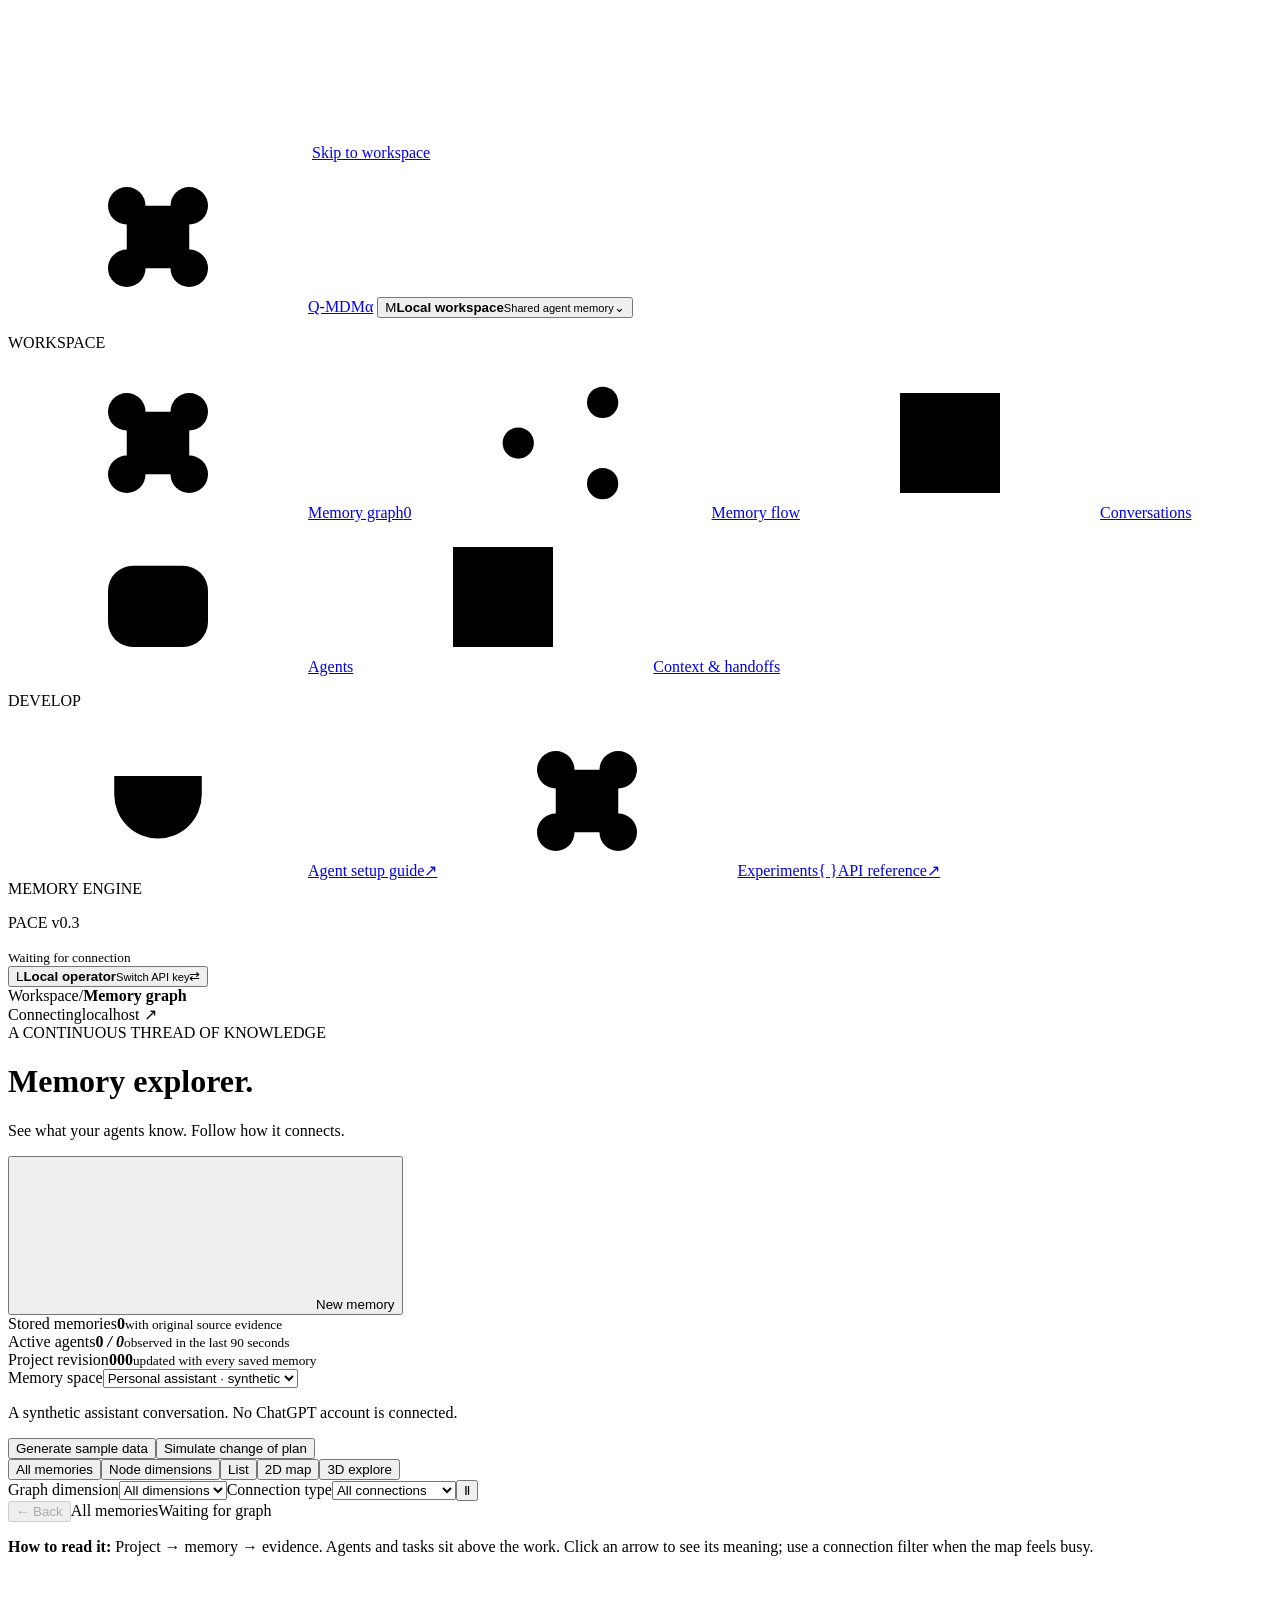
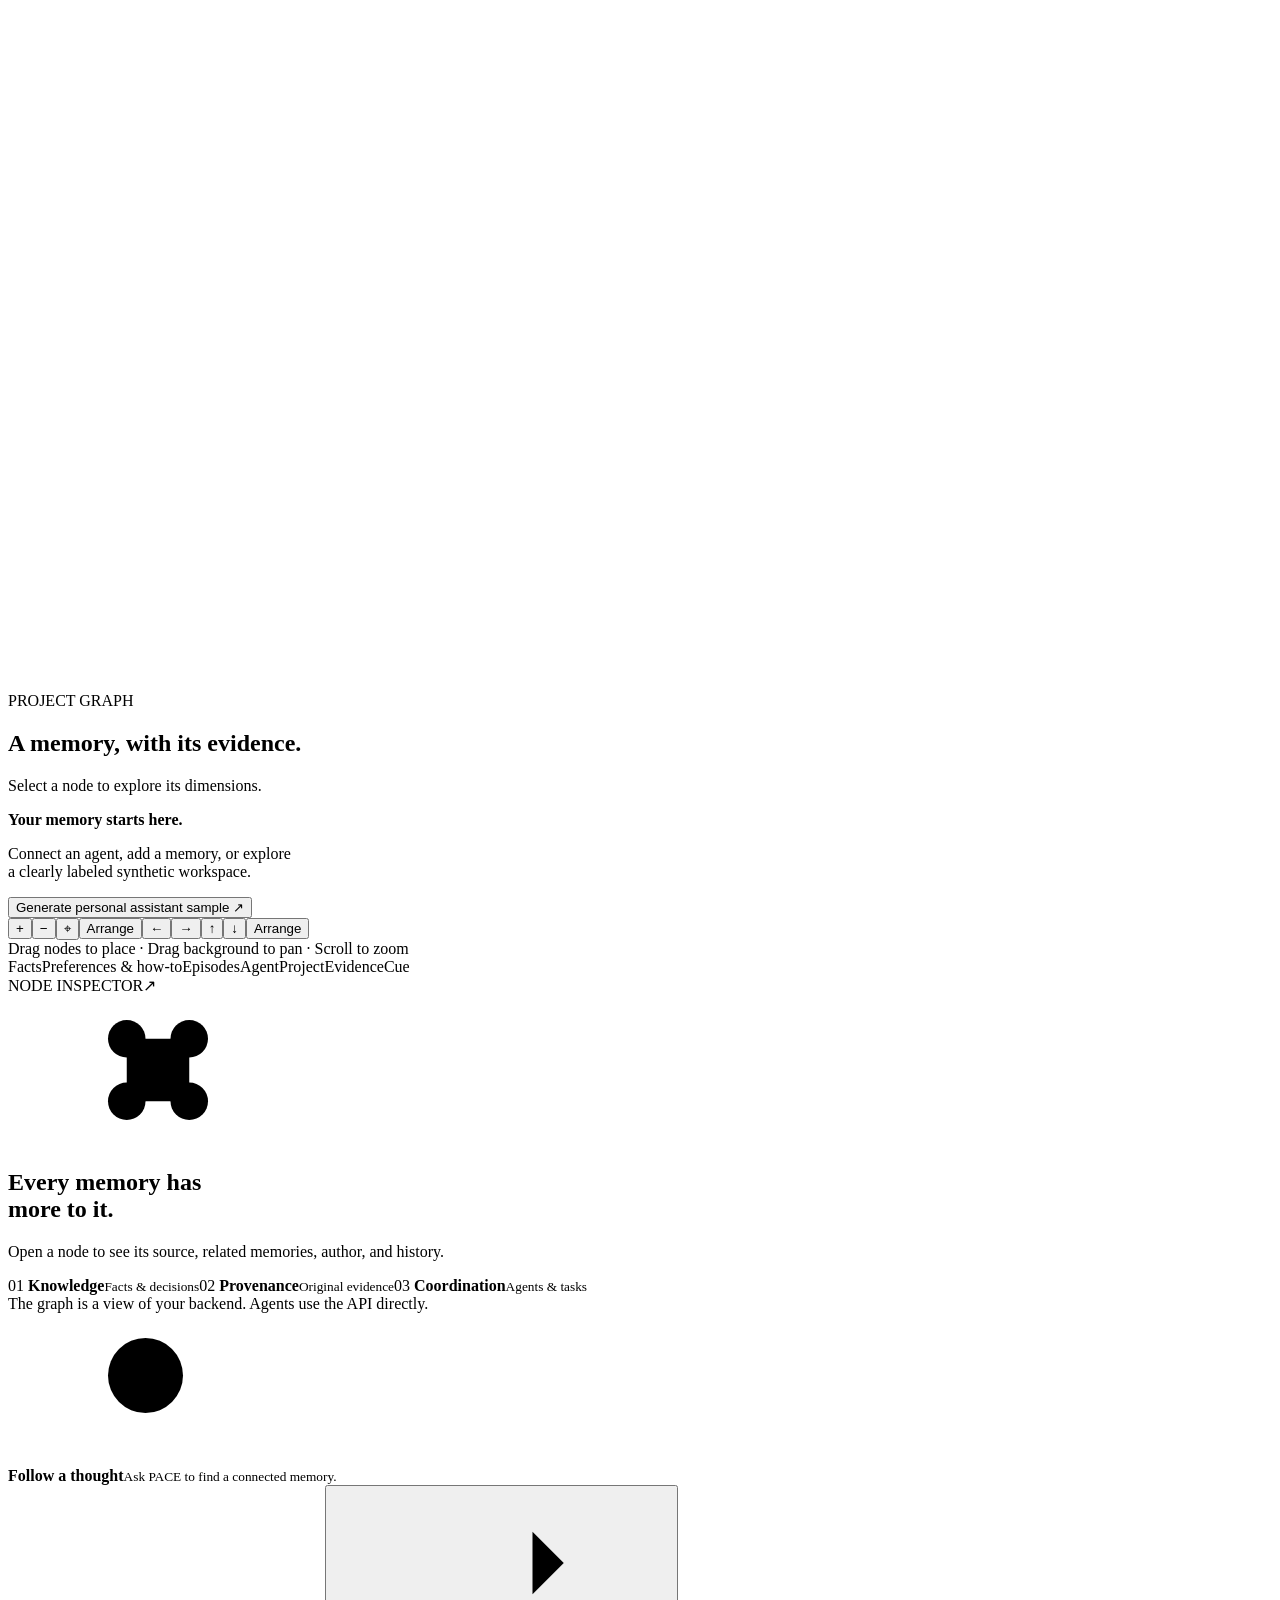
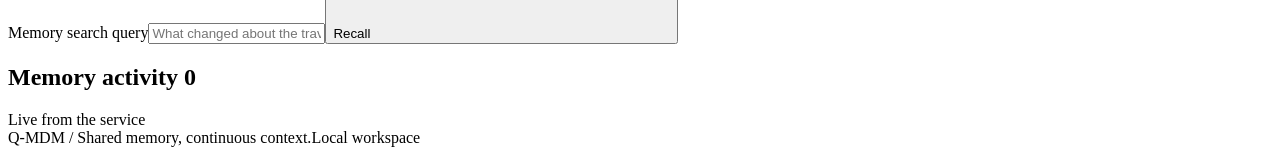
==== mnemograph/web/index.html @ 9321e3cf "Build Q-MDM agent memory with interactive graph and connection guide" ====
<!doctype html>
<html lang="en">
<head>
  <meta charset="utf-8"><meta name="viewport" content="width=device-width,initial-scale=1">
  <title>Q-MDM · Agent memory workspace</title>
  <meta name="description" content="Explore shared agent memory, source evidence, connections, and progressive context retrieval.">
  <link rel="icon" href="/icon.svg" type="image/svg+xml"><link rel="stylesheet" href="/style.css">
  <script src="/graph-engine.js" defer></script><script src="/app.js" defer></script>
</head>
<body>
<svg class="sprite" aria-hidden="true"><defs>
  <symbol id="i-graph" viewBox="0 0 24 24"><path d="m7 7 10 10M7 17 17 7M7 7h10v10H7z"/><circle cx="7" cy="7" r="3"/><circle cx="17" cy="7" r="3"/><circle cx="7" cy="17" r="3"/><circle cx="17" cy="17" r="3"/></symbol>
  <symbol id="i-agents" viewBox="0 0 24 24"><rect x="4" y="7" width="16" height="13" rx="4"/><path d="M12 3v4M8 12h1m6 0h1m-7 4h6M1 12h3m16 0h3"/></symbol>
  <symbol id="i-context" viewBox="0 0 24 24"><path d="M4 4h16v16H4zM8 9h8m-8 4h5m-5 4h8"/></symbol>
  <symbol id="i-plug" viewBox="0 0 24 24"><path d="M8 3v5m8-5v5M5 8h14v3a7 7 0 0 1-14 0zm7 10v4"/></symbol>
  <symbol id="i-search" viewBox="0 0 24 24"><circle cx="10" cy="10" r="6"/><path d="m15 15 5 5"/></symbol>
  <symbol id="i-arrow" viewBox="0 0 24 24"><path d="M5 12h14m-5-5 5 5-5 5"/></symbol>
  <symbol id="i-plus" viewBox="0 0 24 24"><path d="M12 5v14M5 12h14"/></symbol>
  <symbol id="i-flow" viewBox="0 0 24 24"><circle cx="5" cy="12" r="2.5"/><circle cx="18.5" cy="5.5" r="2.5"/><circle cx="18.5" cy="18.5" r="2.5"/><path d="m7.4 11 8.6-4.4M7.4 13l8.6 4.4"/></symbol>
</defs></svg>
<a class="skip" href="#main">Skip to workspace</a>
<aside class="sidebar">
  <a class="brand" href="#graph"><span class="brand-mark"><svg><use href="#i-graph"/></svg></span>Q-MDM<span class="beta">α</span></a>
  <button class="workspace" id="workspace-button"><span class="workspace-icon">M</span><span><b id="workspace-name">Local workspace</b><small>Shared agent memory</small></span><span class="chevron">⌄</span></button>
  <p class="nav-label">WORKSPACE</p>
  <nav aria-label="Workspace"><a href="#graph" data-page="graph" class="active"><svg><use href="#i-graph"/></svg>Memory graph<span class="nav-count" id="nav-count">0</span></a><a href="#flow" data-page="flow"><svg><use href="#i-flow"/></svg>Memory flow</a><a href="#conversation" data-page="conversation"><svg><use href="#i-context"/></svg>Conversations</a><a href="#agents" data-page="agents"><svg><use href="#i-agents"/></svg>Agents</a><a href="#context" data-page="context"><svg><use href="#i-context"/></svg>Context & handoffs</a></nav>
  <p class="nav-label">DEVELOP</p><nav aria-label="Developer"><a href="#integrations" data-page="integrations"><svg><use href="#i-plug"/></svg>Agent setup guide<span>↗</span></a><a href="#experiments" data-page="experiments"><svg><use href="#i-graph"/></svg>Experiments</a><a href="/api/docs" target="_blank" rel="noreferrer"><span class="code-icon">{ }</span>API reference<span>↗</span></a></nav>
  <div class="sidebar-bottom"><div class="engine-card"><span class="tiny-label">MEMORY ENGINE</span><p><i class="status-dot"></i>PACE <span>v0.3</span></p><small id="store-label">Waiting for connection</small></div><button id="signout" class="profile"><span class="avatar">L</span><span><b id="actor-label">Local operator</b><small>Switch API key</small></span><span>⇄</span></button></div>
</aside>
<main id="main">
  <header class="topbar"><span><span class="muted">Workspace</span><span class="slash">/</span><b id="breadcrumb">Memory graph</b></span><div class="topbar-right"><span class="pill" id="connection-status"><i class="status-dot"></i>Connecting</span><span class="local-label">localhost <span>↗</span></span></div></header>
  <div class="content">
    <div class="page-heading"><div><div class="eyebrow">A CONTINUOUS THREAD OF KNOWLEDGE</div><h1 id="page-title">Memory explorer<span>.</span></h1><p id="page-subtitle">See what your agents know. Follow how it connects.</p></div><button class="primary" id="add-memory"><svg><use href="#i-plus"/></svg>New memory</button></div>
    <div id="global-error" class="error-banner" role="alert" hidden></div>
    <div class="stats"><div><span>Stored memories</span><strong id="memory-count">0</strong><small>with original source evidence</small></div><div><span>Active agents</span><strong id="agent-count">0 <em>/ 0</em></strong><small>observed in the last 90 seconds</small></div><div><span>Project revision</span><strong id="revision-count">000</strong><small id="strategy-label">updated with every saved memory</small></div></div>
    <div class="dataset-toolbar panel"><div><label for="dataset">Memory space</label><select id="dataset"><option value="personal-assistant">Personal assistant · synthetic</option><option value="camera-lab">Camera lab · synthetic</option><option value="team-planning">Team planning · synthetic</option><option value="">All accessible memories</option></select></div><p id="dataset-note">A synthetic assistant conversation. No ChatGPT account is connected.</p><div class="dataset-actions"><button class="secondary" id="generate-data">Generate sample data</button><button class="secondary" id="evolve-data">Simulate change of plan</button></div></div>
    <section id="page-graph" class="page">
      <div class="graph-layout"><div class="graph-panel panel"><div class="panel-toolbar"><div class="view-tabs"><button class="selected" id="all-view">All memories</button><button id="focus-view">Node dimensions</button><button id="list-view" aria-pressed="false">List</button><button id="space-2d" class="selected" aria-pressed="true" title="Read the graph on a flat map">2D map</button><button id="space-3d" aria-pressed="false" title="Orbit the same graph in depth">3D explore</button></div><div class="graph-options"><label class="sr-only" for="facet">Graph dimension</label><select id="facet"><option value="all">All dimensions</option><option value="semantic">Semantic</option><option value="temporal">Temporal</option><option value="provenance">Provenance</option><option value="collaboration">Collaboration</option></select><label class="sr-only" for="relation-filter">Connection type</label><select id="relation-filter" title="Filter visible connection types"><option value="all">All connections</option><option value="evidence">Evidence paths</option><option value="context">Memory context</option><option value="ownership">Agents &amp; tasks</option><option value="history">History &amp; change</option><option value="conflict">Conflicts</option></select><button class="icon-button" id="pause" aria-label="Pause graph animation" title="Pause graph animation">Ⅱ</button></div></div>
        <div class="graph-breadcrumb"><button id="graph-back" class="text-button" disabled>← Back</button><span id="graph-path">All memories</span><span id="graph-change" role="status">Waiting for graph</span></div><p class="graph-instructions" id="graph-instructions"><b>How to read it:</b> Project → memory → evidence. Agents and tasks sit above the work. Click an arrow to see its meaning; use a connection filter when the map feels busy.</p><div id="relation-detail" class="relation-detail" hidden aria-live="polite"></div><div class="graph-canvas" id="graph-canvas"><svg id="graph" role="group" aria-label="Interactive memory graph. Tab to a node and press Enter to inspect it." viewBox="0 0 1200 680"><defs><marker id="edge-arrow" viewBox="0 0 10 10" refX="9" refY="5" markerWidth="7" markerHeight="7" orient="auto-start-reverse"><path d="M0,0 L10,5 L0,10 Z" fill="#82958e"/></marker></defs><g id="graph-camera"><g id="graph-edges"></g><g id="graph-nodes"></g></g></svg><div class="graph-caption"><span class="graph-live"><i class="status-dot"></i>PROJECT GRAPH</span><h2 id="graph-heading">A memory, with its evidence.</h2><p id="graph-caption-text">Select a node to explore its dimensions.</p></div><div id="empty-graph" class="empty-graph"><b>Your memory starts here.</b><p>Connect an agent, add a memory, or explore<br>a clearly labeled synthetic workspace.</p><button class="secondary" id="seed-demo">Generate personal assistant sample <span>↗</span></button></div><div id="graph-list" class="graph-list" hidden></div><div class="graph-controls"><button id="zoom-in" aria-label="Zoom in">+</button><button id="zoom-out" aria-label="Zoom out">−</button><button id="reset-graph" aria-label="Reset graph view">⌖</button><button id="arrange-graph" class="arrange-button" aria-label="Restore automatic graph arrangement">Arrange</button><button id="pan-left" aria-label="Pan left">←</button><button id="pan-right" aria-label="Pan right">→</button><button id="pan-up" aria-label="Pan up">↑</button><button id="pan-down" aria-label="Pan down">↓</button><span id="space-controls" hidden><label>Orbit<input id="orbit" type="range" min="-180" max="180" value="0" aria-label="Orbit 3D graph"></label><label>Tilt<input id="tilt" type="range" min="-65" max="65" value="-16" aria-label="Tilt 3D graph"></label></span><button id="arrange-graph" class="arrange-button">Arrange</button></div><div class="graph-footnote">Drag nodes to place · Drag background to pan · Scroll to zoom</div></div>
        <div class="legend"><span class="legend-group" title="decision · fact · resource · hypothesis · insight"><span class="cluster"><i class="dot decision"></i><i class="dot fact"></i><i class="dot resource"></i><i class="dot hypothesis"></i><i class="dot insight"></i></span>Facts</span><span class="legend-group" title="core · procedure"><span class="cluster"><i class="dot core"></i><i class="dot procedure"></i></span>Preferences &amp; how-to</span><span class="legend-group" title="episode"><span class="cluster"><i class="dot episode"></i></span>Episodes</span><span><i class="dot agent"></i>Agent</span><span><i class="dot project"></i>Project</span><span><i class="dot source"></i>Evidence</span><span><i class="dot cue"></i>Cue</span></div>
      </div><aside class="inspector panel" aria-label="Memory inspector"><div class="inspector-header"><span class="tiny-label">NODE INSPECTOR</span><span>↗</span></div><div id="inspector-content"><div class="inspector-orb"><svg><use href="#i-graph"/></svg></div><h2>Every memory has<br>more to it.</h2><p>Open a node to see its source, related memories, author, and history.</p><div class="dimension-preview"><span>01 <b>Knowledge</b><small>Facts & decisions</small></span><span>02 <b>Provenance</b><small>Original evidence</small></span><span>03 <b>Coordination</b><small>Agents & tasks</small></span></div><div class="quiet-note">The graph is a view of your backend. Agents use the API directly.</div></div></aside></div>
      <div class="recall-bar panel"><div class="recall-heading"><span class="mini-icon"><svg><use href="#i-search"/></svg></span><div><b>Follow a thought</b><small>Ask PACE to find a connected memory.</small></div></div><form id="recall-form"><label for="recall-query" class="sr-only">Memory search query</label><input id="recall-query" required maxlength="2000" placeholder="What changed about the travel plan?"><button class="primary" type="submit">Recall<svg><use href="#i-arrow"/></svg></button></form></div><div id="recall-result" class="recall-results" aria-live="polite" hidden></div>
      <div class="activity-heading"><h2>Memory activity <span id="event-count">0</span></h2><span><i class="status-dot"></i>Live from the service</span></div><div id="activity" class="panel activity"></div>
    </section>
    <section id="page-flow" class="page" hidden><div class="section-intro"><h2>From one message to an agent's context.</h2><p>A real walkthrough of this workspace: how a message becomes a stored memory, and how an agent gets it back. Everything on this page is read live from the service.</p><p class="quiet-note">This page replays stored records and runs one real recall call. Retention explanations are retrospective rules, not a live extraction model.</p></div><div class="panel flow-controls"><button class="primary" id="flow-play" aria-pressed="false">▶ Play</button><button class="secondary" id="flow-step">Step →</button><button class="secondary" id="flow-restart">Restart</button><ol class="flow-rail" id="flow-rail"><li data-stage="1"><b>1</b>Message arrives<span class="flow-side write">WRITE</span></li><li data-stage="2"><b>2</b>Retention explained<span class="flow-side write">WRITE</span></li><li data-stage="3"><b>3</b>Memory stored<span class="flow-side write">WRITE</span></li><li data-stage="4"><b>4</b>Agent recalls<span class="flow-side read">READ</span></li><li data-stage="5"><b>5</b>Context delivered<span class="flow-side read">READ</span></li></ol><p class="sr-only" id="flow-live" aria-live="polite"></p></div><div class="panel flow-panel" id="flow-stages"></div></section>
    <section id="page-conversation" class="page" hidden><div class="section-intro"><h2>The conversation behind the memory</h2><p>Exact recorded messages, their time and platform, and the memories they support. Synthetic examples are marked on every message.</p><p class="quiet-note" id="retention-note" hidden>All messages remain stored. These notes explain existing message-to-memory links using fixed rules; they did not decide which writes to retain.</p></div><div class="conversation-layout"><div id="messages-list"></div><aside class="panel information"><h2>From message to memory</h2><p>A message is source evidence. A memory is a versioned interpretation of it. Click a linked memory to inspect both.</p><a class="secondary button-link" href="#integrations">Connect your agent →</a><h3>Recent changes</h3><div id="timeline-changes"></div></aside></div></section>
    <section id="page-experiments" class="page" hidden><div class="section-intro"><h2>Local retrieval results</h2><p>This page keeps the memory engine honest: saved local measurements on synthetic cases, not made-up numbers. You do not need this page to use Q-MDM.</p></div><button class="secondary" id="refresh-experiments">Refresh saved results</button><details class="experiments-advanced"><summary>Advanced: method-by-method comparison</summary><div id="experiments-result" aria-live="polite"></div></details></section>
    <section id="page-agents" class="page" hidden><div class="section-intro"><h2>One memory layer. Every kind of agent.</h2><p>Below: agents this workspace has heard from, with their last heartbeat. A configured agent shows up as soon as it contacts the service.</p></div><div class="agents-actions"><a class="primary button-link" href="#integrations">Set up a connection →</a></div><div id="agents-list" class="agents-grid"></div><div class="panel information"><h2>Give an agent a memory tool</h2><p>CLI agents use the MCP bridge. Custom agents and local LLMs call REST or the Python client. No model provider is required by the memory service.</p><a class="secondary button-link" href="#integrations">View connection guides <span>↗</span></a></div></section>
    <section id="page-context" class="page" hidden><div class="context-layout"><div><div class="section-intro"><h2>From a question to its evidence</h2><p>Actual recall calls, selected handles, traversal paths, and the context sent back to an agent.</p></div><div id="traces-list"></div></div><aside><div class="panel handoff-form"><h2>Pass the thread</h2><p>Hand off a task with shared memory references.</p><form id="handoff-form"><label>Task title<input name="title" required maxlength="180" placeholder="Implement the capture flow"></label><label>Receiving agent<select name="target_agent" id="handoff-agent"></select></label><label>Context<textarea name="context" required maxlength="4000" rows="3" placeholder="What should the next agent continue?"></textarea></label><label>Memory IDs<small>Optional, comma separated</small><input name="memory_ids" placeholder="m-… , m-…"></label><button class="primary" type="submit">Create handoff <svg><use href="#i-arrow"/></svg></button><p class="form-message" role="status"></p></form></div><h2 class="small-heading">Project handoffs</h2><div id="tasks-list"></div></aside></div></section>
    <section id="page-integrations" class="page" hidden><div class="section-intro"><h2>Give your agent a shared memory.</h2><p>Choose your platform, test the connection, then add memory tools to the agent. The service saves evidence and versions independently of the model.</p></div><div class="integration-flow panel"><span>YOUR AGENT<small>Codex · Claude Code · Local LLM</small></span><b>→</b><span>MCP / REST<small>Scoped API credential</small></span><b>→</b><span>MNEMOGRAPH<small>Memory · PACE · Coordination</small></span><b>→</b><span>STORAGE<small>Versioned project knowledge</small></span></div><div class="panel setup-wizard"><h2 class="setup-title">Connect your agent to this memory service</h2><p class="setup-intro">This browser is the dashboard. Your agent runs separately and calls the same local memory service. Follow the steps below; no model-provider key is needed by the memory service.</p><ol class="setup-steps"><li class="setup-step" id="setup-step-1"><span class="step-num">01</span><div class="step-body"><b>Pick your agent</b><div class="setup-choice"><button class="secondary" data-setup="codex">Codex</button><button class="secondary" data-setup="claude">Claude Code</button><button class="secondary" data-setup="chatgpt">ChatGPT API</button><button class="secondary" data-setup="python">Local &amp; custom</button><button class="secondary" data-setup="rest">REST</button></div></div></li><li class="setup-step" id="setup-step-2"><span class="step-num">02</span><div class="step-body"><b>Prepare an agent identity and test access</b><label for="setup-agent">Agent identity</label><select id="setup-agent" aria-label="Agent identity"></select><p class="step-note">Every agent gets its own workspace key. Run this PowerShell block in the terminal you will use to launch the agent. It loads the selected identity locally and tests the API; it does not start a model.</p><pre><code id="setup-shell"></code></pre><button class="secondary" id="copy-shell" type="button">Copy terminal steps</button></div></li><li class="setup-step" id="setup-step-3"><span class="step-num">03</span><div class="step-body"><b>Add the configuration below, then start your agent</b><p class="step-note" id="setup-host-instruction">Use the configuration for the platform you selected. Ask the agent to call memory_connect and memory_state. This page checks for its matching heartbeat.</p><p class="setup-status" id="setup-status">Waiting for an agent connection. The dashboard heartbeat does not count.</p></div></li></ol></div><div class="integration-layout"><div class="panel code-panel"><div class="code-tabs" role="tablist" aria-label="Integration platform"><button role="tab" data-integration="chatgpt" aria-selected="false">ChatGPT</button><button role="tab" data-integration="codex" aria-selected="true" class="selected">Codex</button><button role="tab" data-integration="claude" aria-selected="false">Claude Code</button><button role="tab" data-integration="python" aria-selected="false">Custom / local LLM</button><button role="tab" data-integration="rest" aria-selected="false">REST</button></div><div class="code-content"><p id="integration-instruction"></p><pre><code id="integration-code"></code></pre><button class="secondary" id="copy-config">Copy example</button><p class="quiet-note">Use a separate scoped key for each agent. Keys live in .local/keys.json. These templates do not change your host configuration. REST is an HTTP API; the MCP bridge uses stdio. This service does not expose HTTP MCP.</p></div></div><div class="panel information"><span class="tiny-label">AGENT LIFECYCLE</span><ol class="lifecycle"><li><b>Connect & load state</b><span>Report platform, task, and heartbeat.</span></li><li><b>Recall small</b><span>Search for handles within a context budget.</span></li><li><b>Expand when needed</b><span>Read the source before making a claim.</span></li><li><b>Remember & hand off</b><span>Save evidence. Use versions for updates.</span></li></ol><p class="quiet-note">Tool access does not automatically capture conversations or force the model to use memory. Add the lifecycle policy to your agent instructions.</p></div></div></section>
    <footer><span>Q-MDM <span class="muted">/</span> Shared memory, continuous context.</span><span id="footer-storage">Local workspace</span></footer>
  </div>
</main>
<dialog id="login-dialog"><form id="login-form"><div class="dialog-brand"><span class="brand-mark"><svg><use href="#i-graph"/></svg></span>Q-MDM</div><h2>Open your memory workspace.</h2><p>Q-MDM runs on this computer; this page is its dashboard. Paste a key to come in — the key decides which workspace you can read and write.</p><label for="api-key">Workspace key</label><input id="api-key" type="password" required autocomplete="off" placeholder="Paste your workspace key"><p class="key-help">Where do I find it? Keys are created beside the server you started — usually <code>.local/keys.json</code>. Use the operator key for this dashboard; every agent gets its own key.</p><p id="login-error" class="form-message" role="alert"></p><button class="primary" type="submit">Open workspace <svg><use href="#i-arrow"/></svg></button><small>Your key stays in this tab's session storage.</small></form></dialog>
<dialog id="memory-dialog"><form id="memory-form"><div class="dialog-heading"><h2 id="memory-form-title">Create a memory</h2><button type="button" class="icon-button" id="close-memory" aria-label="Close memory form">×</button></div><p>Save an outcome with enough evidence for another agent to trust and inspect it.</p><label>Title<input name="title" required maxlength="180" placeholder="What should another agent remember?"></label><div class="form-columns"><label>Memory type<select name="kind"><optgroup label="Facts"><option value="fact">Fact</option><option value="decision">Decision</option><option value="resource">Resource</option></optgroup><optgroup label="Preferences &amp; how-to"><option value="core">Core</option><option value="procedure">Procedure</option></optgroup><optgroup label="Episodes"><option value="episode">Episode</option></optgroup><optgroup label="Advanced"><option value="hypothesis">Hypothesis</option><option value="insight">Insight</option></optgroup></select></label><label>Status<select name="status"><option value="asserted">Asserted</option><option value="accepted">Accepted by agent</option><option value="disputed">Disputed</option><option value="superseded">Superseded</option><option value="archived">Archived</option><option value="rejected">Rejected</option></select></label></div><label>Memory<textarea name="content" required rows="3" maxlength="20000"></textarea></label><label>Cues<small>Comma separated topics for associative recall</small><input name="cues" placeholder="architecture, deployment"></label><label>Typed links<small>One per line: SUPPORTS memory-id. Also SUPERSEDES, CONTRADICTS, REFINES, DUPLICATES, DERIVED_FROM.</small><textarea name="typed_links" rows="2" placeholder="SUPPORTS m-example"></textarea></label><label>Dataset<input name="dataset" required pattern="[a-z0-9][a-z0-9-]{0,63}" value="workspace"></label><label>Source title<input name="source_title" required maxlength="200"></label><label>Original evidence<textarea name="source_text" required rows="3" maxlength="20000"></textarea></label><p class="form-message" role="alert"></p><button class="primary" type="submit">Save memory <svg><use href="#i-arrow"/></svg></button></form></dialog>
<div id="toast" role="status" hidden></div>
</body>
</html>
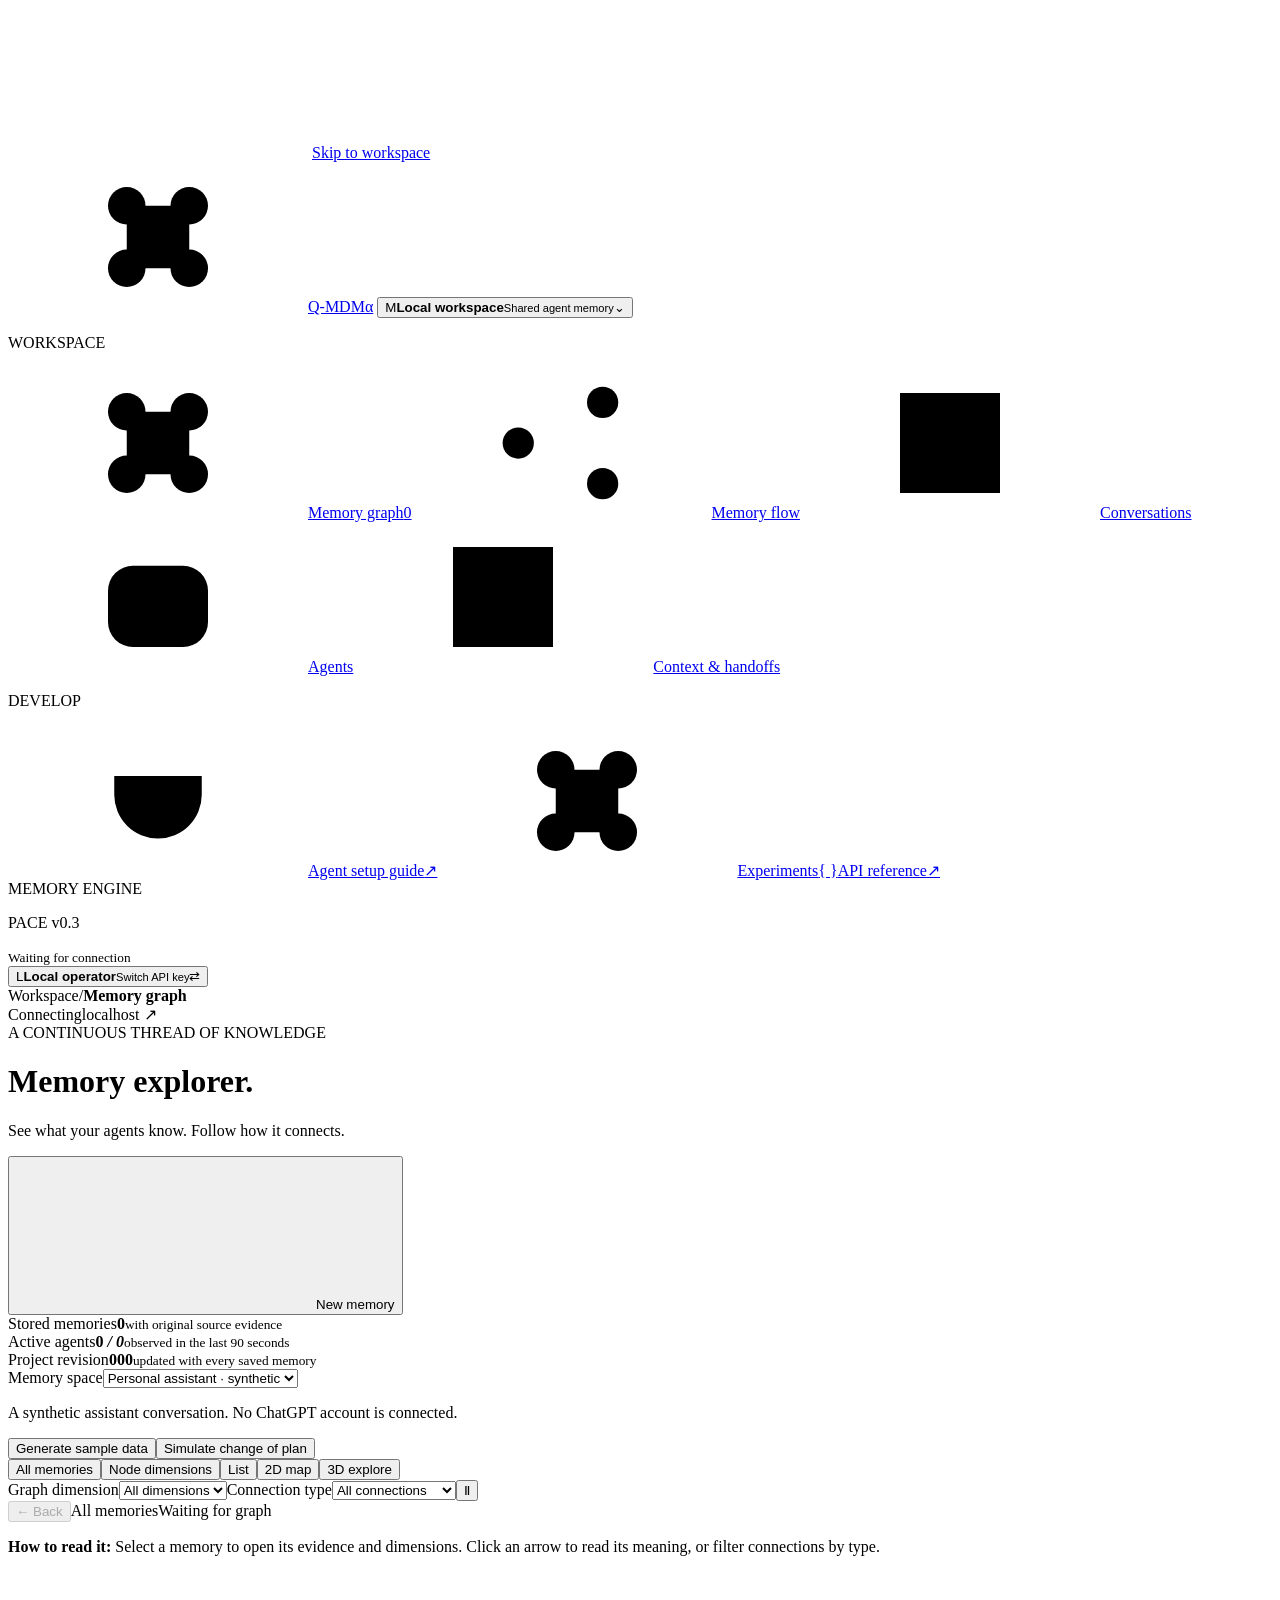
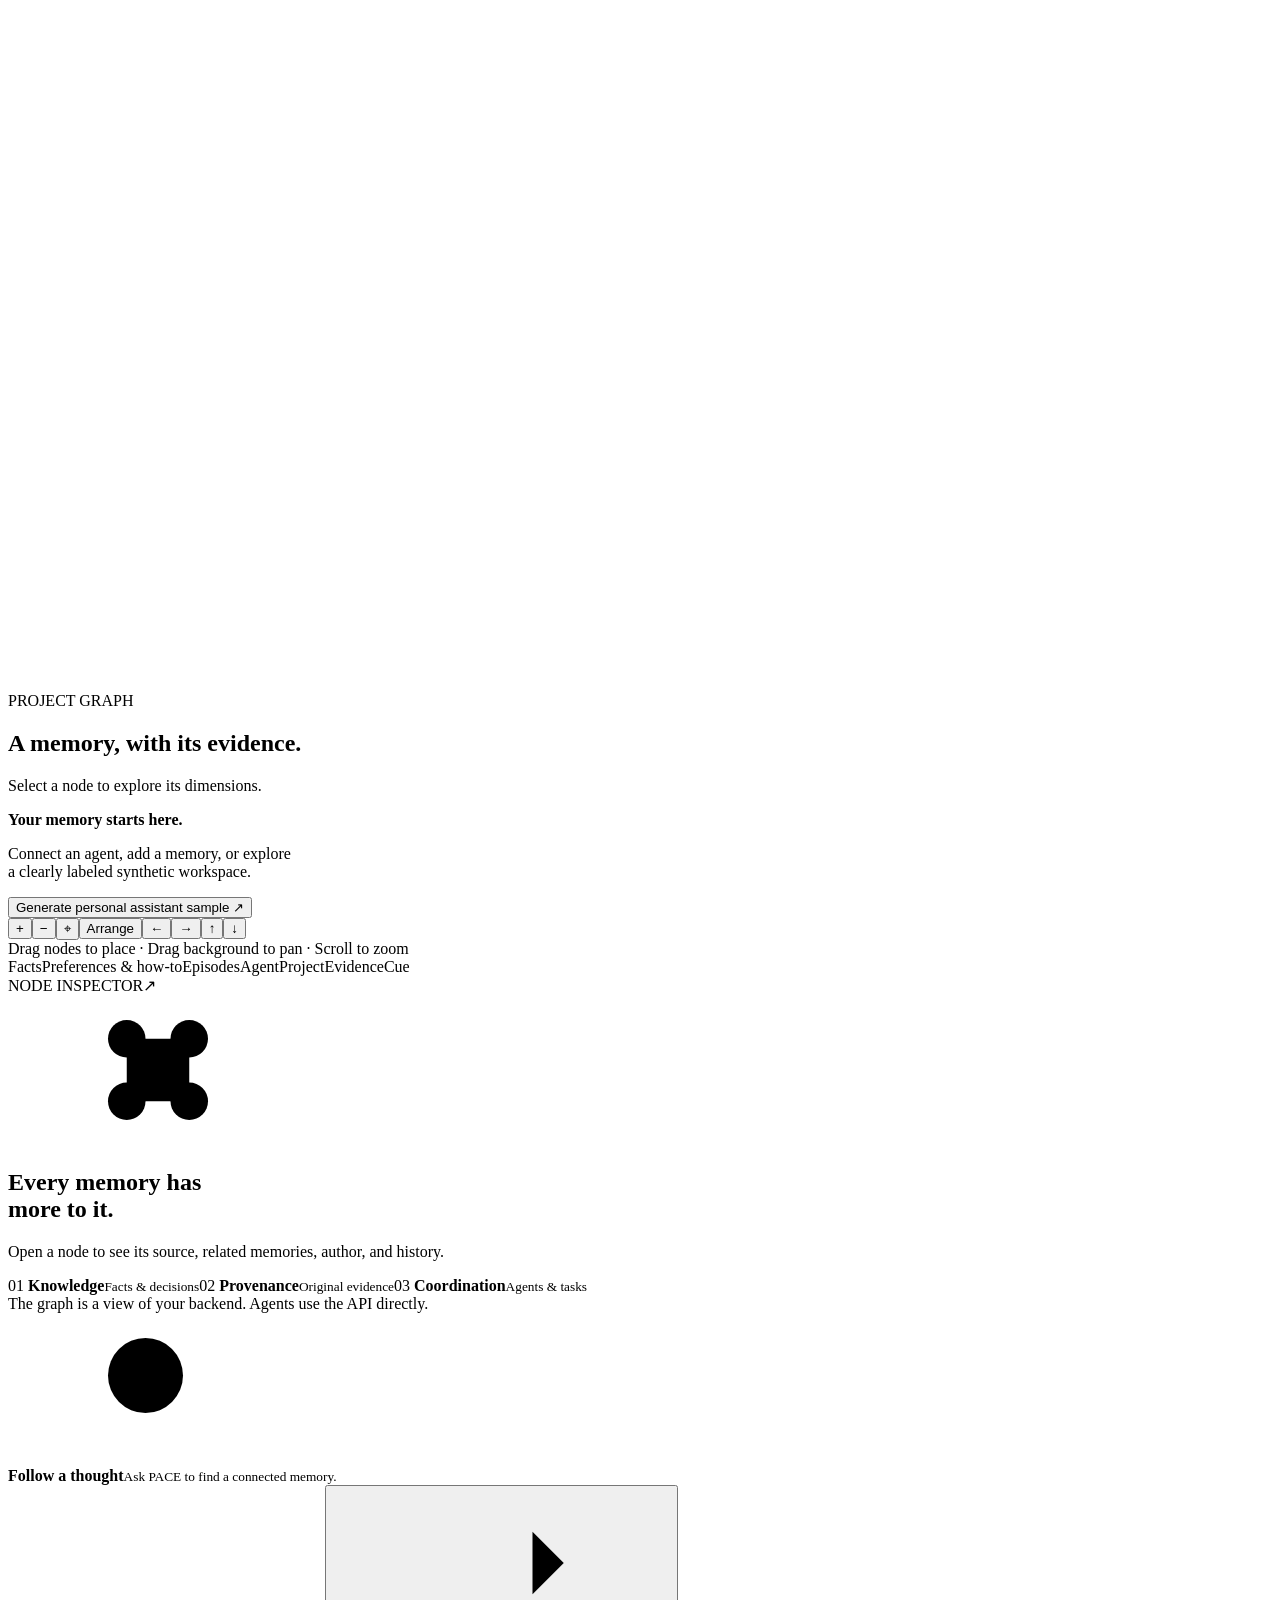
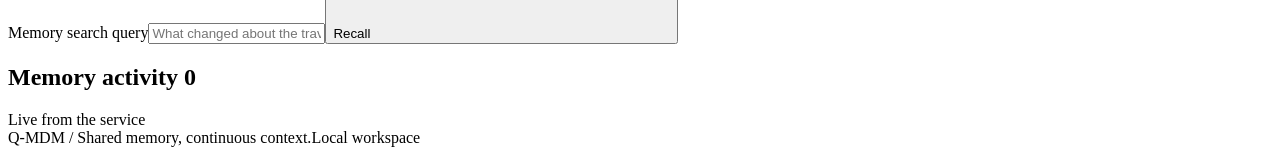
==== commit 40108f88: "Remove duplicate graph arrangement control" ====
--- a/mnemograph/web/index.html
+++ b/mnemograph/web/index.html
@@ -36,7 +36,7 @@
     <div class="dataset-toolbar panel"><div><label for="dataset">Memory space</label><select id="dataset"><option value="personal-assistant">Personal assistant · synthetic</option><option value="camera-lab">Camera lab · synthetic</option><option value="team-planning">Team planning · synthetic</option><option value="">All accessible memories</option></select></div><p id="dataset-note">A synthetic assistant conversation. No ChatGPT account is connected.</p><div class="dataset-actions"><button class="secondary" id="generate-data">Generate sample data</button><button class="secondary" id="evolve-data">Simulate change of plan</button></div></div>
     <section id="page-graph" class="page">
       <div class="graph-layout"><div class="graph-panel panel"><div class="panel-toolbar"><div class="view-tabs"><button class="selected" id="all-view">All memories</button><button id="focus-view">Node dimensions</button><button id="list-view" aria-pressed="false">List</button><button id="space-2d" class="selected" aria-pressed="true" title="Read the graph on a flat map">2D map</button><button id="space-3d" aria-pressed="false" title="Orbit the same graph in depth">3D explore</button></div><div class="graph-options"><label class="sr-only" for="facet">Graph dimension</label><select id="facet"><option value="all">All dimensions</option><option value="semantic">Semantic</option><option value="temporal">Temporal</option><option value="provenance">Provenance</option><option value="collaboration">Collaboration</option></select><label class="sr-only" for="relation-filter">Connection type</label><select id="relation-filter" title="Filter visible connection types"><option value="all">All connections</option><option value="evidence">Evidence paths</option><option value="context">Memory context</option><option value="ownership">Agents &amp; tasks</option><option value="history">History &amp; change</option><option value="conflict">Conflicts</option></select><button class="icon-button" id="pause" aria-label="Pause graph animation" title="Pause graph animation">Ⅱ</button></div></div>
-        <div class="graph-breadcrumb"><button id="graph-back" class="text-button" disabled>← Back</button><span id="graph-path">All memories</span><span id="graph-change" role="status">Waiting for graph</span></div><p class="graph-instructions" id="graph-instructions"><b>How to read it:</b> Project → memory → evidence. Agents and tasks sit above the work. Click an arrow to see its meaning; use a connection filter when the map feels busy.</p><div id="relation-detail" class="relation-detail" hidden aria-live="polite"></div><div class="graph-canvas" id="graph-canvas"><svg id="graph" role="group" aria-label="Interactive memory graph. Tab to a node and press Enter to inspect it." viewBox="0 0 1200 680"><defs><marker id="edge-arrow" viewBox="0 0 10 10" refX="9" refY="5" markerWidth="7" markerHeight="7" orient="auto-start-reverse"><path d="M0,0 L10,5 L0,10 Z" fill="#82958e"/></marker></defs><g id="graph-camera"><g id="graph-edges"></g><g id="graph-nodes"></g></g></svg><div class="graph-caption"><span class="graph-live"><i class="status-dot"></i>PROJECT GRAPH</span><h2 id="graph-heading">A memory, with its evidence.</h2><p id="graph-caption-text">Select a node to explore its dimensions.</p></div><div id="empty-graph" class="empty-graph"><b>Your memory starts here.</b><p>Connect an agent, add a memory, or explore<br>a clearly labeled synthetic workspace.</p><button class="secondary" id="seed-demo">Generate personal assistant sample <span>↗</span></button></div><div id="graph-list" class="graph-list" hidden></div><div class="graph-controls"><button id="zoom-in" aria-label="Zoom in">+</button><button id="zoom-out" aria-label="Zoom out">−</button><button id="reset-graph" aria-label="Reset graph view">⌖</button><button id="arrange-graph" class="arrange-button" aria-label="Restore automatic graph arrangement">Arrange</button><button id="pan-left" aria-label="Pan left">←</button><button id="pan-right" aria-label="Pan right">→</button><button id="pan-up" aria-label="Pan up">↑</button><button id="pan-down" aria-label="Pan down">↓</button><span id="space-controls" hidden><label>Orbit<input id="orbit" type="range" min="-180" max="180" value="0" aria-label="Orbit 3D graph"></label><label>Tilt<input id="tilt" type="range" min="-65" max="65" value="-16" aria-label="Tilt 3D graph"></label></span><button id="arrange-graph" class="arrange-button">Arrange</button></div><div class="graph-footnote">Drag nodes to place · Drag background to pan · Scroll to zoom</div></div>
+        <div class="graph-breadcrumb"><button id="graph-back" class="text-button" disabled>← Back</button><span id="graph-path">All memories</span><span id="graph-change" role="status">Waiting for graph</span></div><p class="graph-instructions" id="graph-instructions"><b>How to read it:</b> Select a memory to open its evidence and dimensions. Click an arrow to read its meaning, or filter connections by type.</p><div id="relation-detail" class="relation-detail" hidden aria-live="polite"></div><div class="graph-canvas" id="graph-canvas"><svg id="graph" role="group" aria-label="Interactive memory graph. Tab to a node and press Enter to inspect it." viewBox="0 0 1200 680"><defs><marker id="edge-arrow" viewBox="0 0 10 10" refX="9" refY="5" markerWidth="7" markerHeight="7" orient="auto-start-reverse"><path d="M0,0 L10,5 L0,10 Z" fill="#82958e"/></marker></defs><g id="graph-camera"><g id="graph-edges"></g><g id="graph-nodes"></g></g></svg><div class="graph-caption"><span class="graph-live"><i class="status-dot"></i>PROJECT GRAPH</span><h2 id="graph-heading">A memory, with its evidence.</h2><p id="graph-caption-text">Select a node to explore its dimensions.</p></div><div id="empty-graph" class="empty-graph"><b>Your memory starts here.</b><p>Connect an agent, add a memory, or explore<br>a clearly labeled synthetic workspace.</p><button class="secondary" id="seed-demo">Generate personal assistant sample <span>↗</span></button></div><div id="graph-list" class="graph-list" hidden></div><div class="graph-controls"><button id="zoom-in" aria-label="Zoom in">+</button><button id="zoom-out" aria-label="Zoom out">−</button><button id="reset-graph" aria-label="Reset graph view">⌖</button><button id="arrange-graph" class="arrange-button" aria-label="Restore automatic graph arrangement">Arrange</button><button id="pan-left" aria-label="Pan left">←</button><button id="pan-right" aria-label="Pan right">→</button><button id="pan-up" aria-label="Pan up">↑</button><button id="pan-down" aria-label="Pan down">↓</button><span id="space-controls" hidden><label>Orbit<input id="orbit" type="range" min="-180" max="180" value="0" aria-label="Orbit 3D graph"></label><label>Tilt<input id="tilt" type="range" min="-65" max="65" value="-16" aria-label="Tilt 3D graph"></label></span></div><div class="graph-footnote">Drag nodes to place · Drag background to pan · Scroll to zoom</div></div>
         <div class="legend"><span class="legend-group" title="decision · fact · resource · hypothesis · insight"><span class="cluster"><i class="dot decision"></i><i class="dot fact"></i><i class="dot resource"></i><i class="dot hypothesis"></i><i class="dot insight"></i></span>Facts</span><span class="legend-group" title="core · procedure"><span class="cluster"><i class="dot core"></i><i class="dot procedure"></i></span>Preferences &amp; how-to</span><span class="legend-group" title="episode"><span class="cluster"><i class="dot episode"></i></span>Episodes</span><span><i class="dot agent"></i>Agent</span><span><i class="dot project"></i>Project</span><span><i class="dot source"></i>Evidence</span><span><i class="dot cue"></i>Cue</span></div>
       </div><aside class="inspector panel" aria-label="Memory inspector"><div class="inspector-header"><span class="tiny-label">NODE INSPECTOR</span><span>↗</span></div><div id="inspector-content"><div class="inspector-orb"><svg><use href="#i-graph"/></svg></div><h2>Every memory has<br>more to it.</h2><p>Open a node to see its source, related memories, author, and history.</p><div class="dimension-preview"><span>01 <b>Knowledge</b><small>Facts & decisions</small></span><span>02 <b>Provenance</b><small>Original evidence</small></span><span>03 <b>Coordination</b><small>Agents & tasks</small></span></div><div class="quiet-note">The graph is a view of your backend. Agents use the API directly.</div></div></aside></div>
       <div class="recall-bar panel"><div class="recall-heading"><span class="mini-icon"><svg><use href="#i-search"/></svg></span><div><b>Follow a thought</b><small>Ask PACE to find a connected memory.</small></div></div><form id="recall-form"><label for="recall-query" class="sr-only">Memory search query</label><input id="recall-query" required maxlength="2000" placeholder="What changed about the travel plan?"><button class="primary" type="submit">Recall<svg><use href="#i-arrow"/></svg></button></form></div><div id="recall-result" class="recall-results" aria-live="polite" hidden></div>
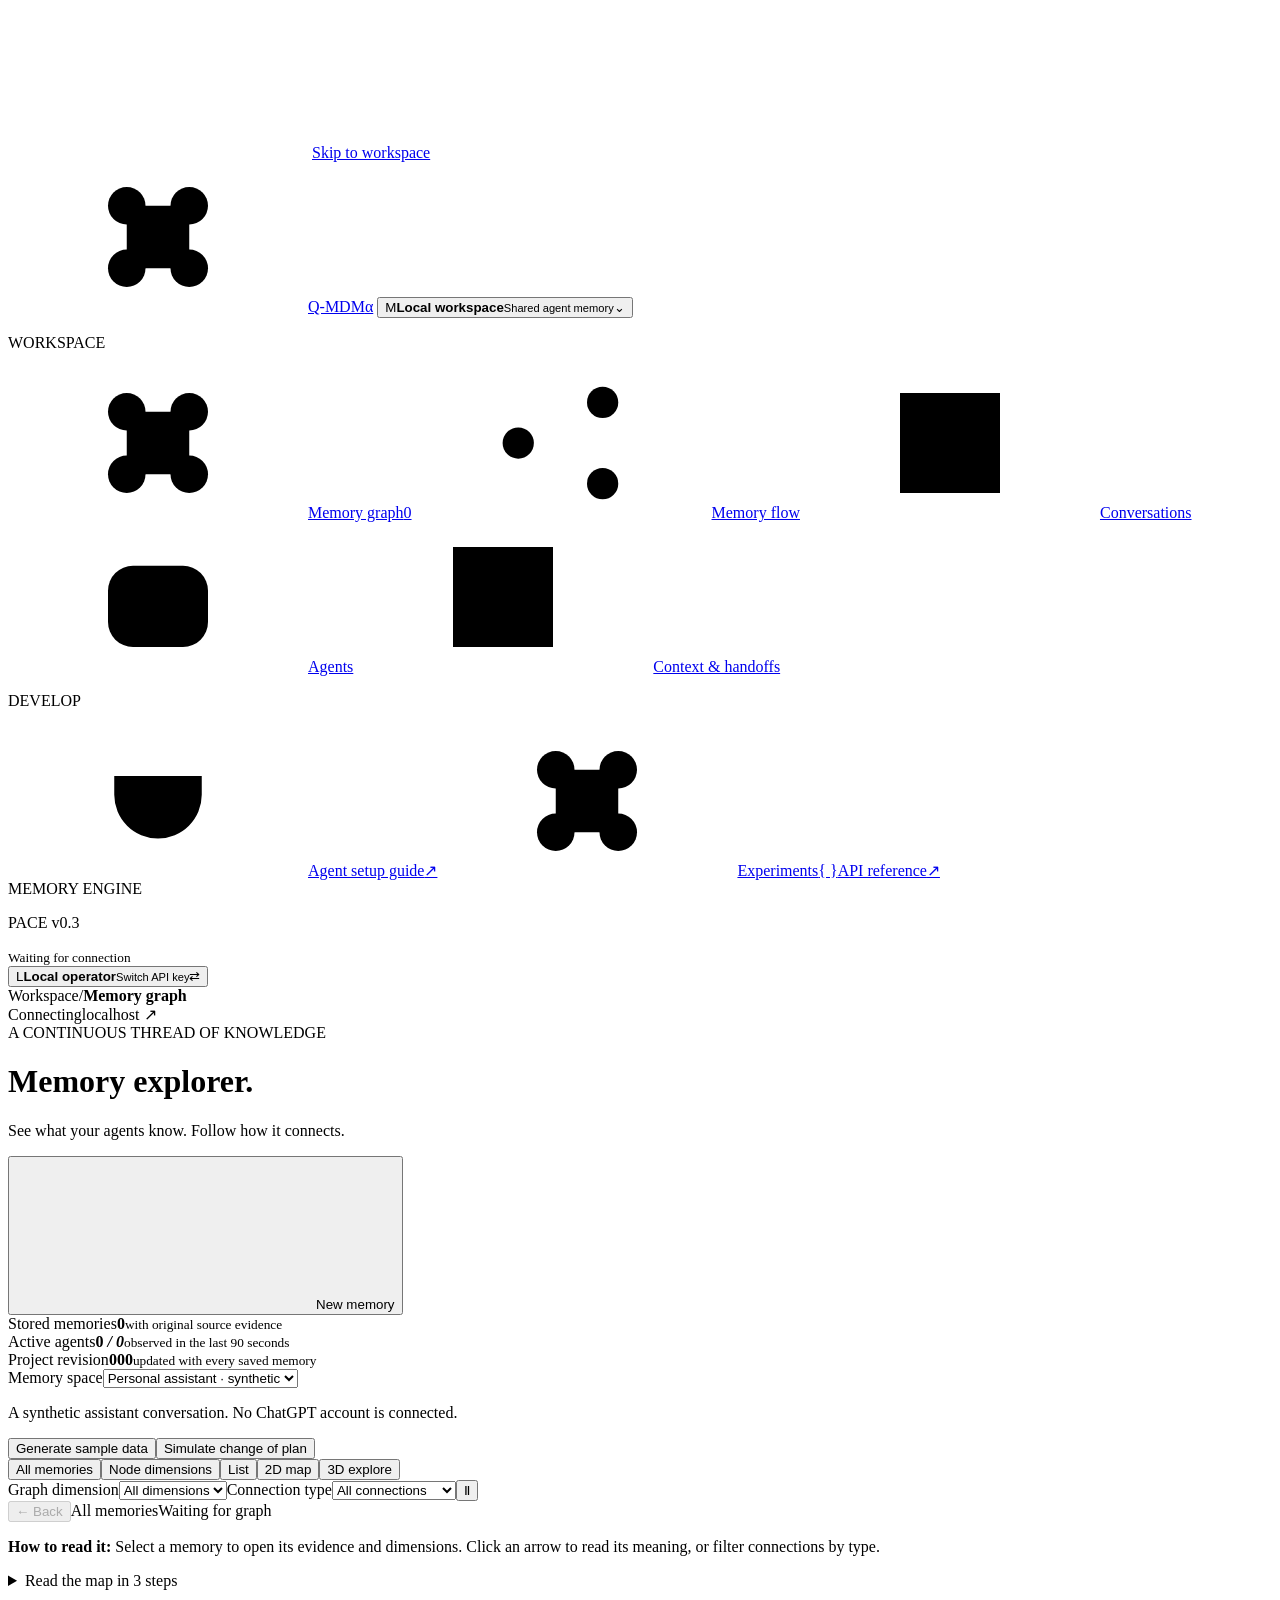
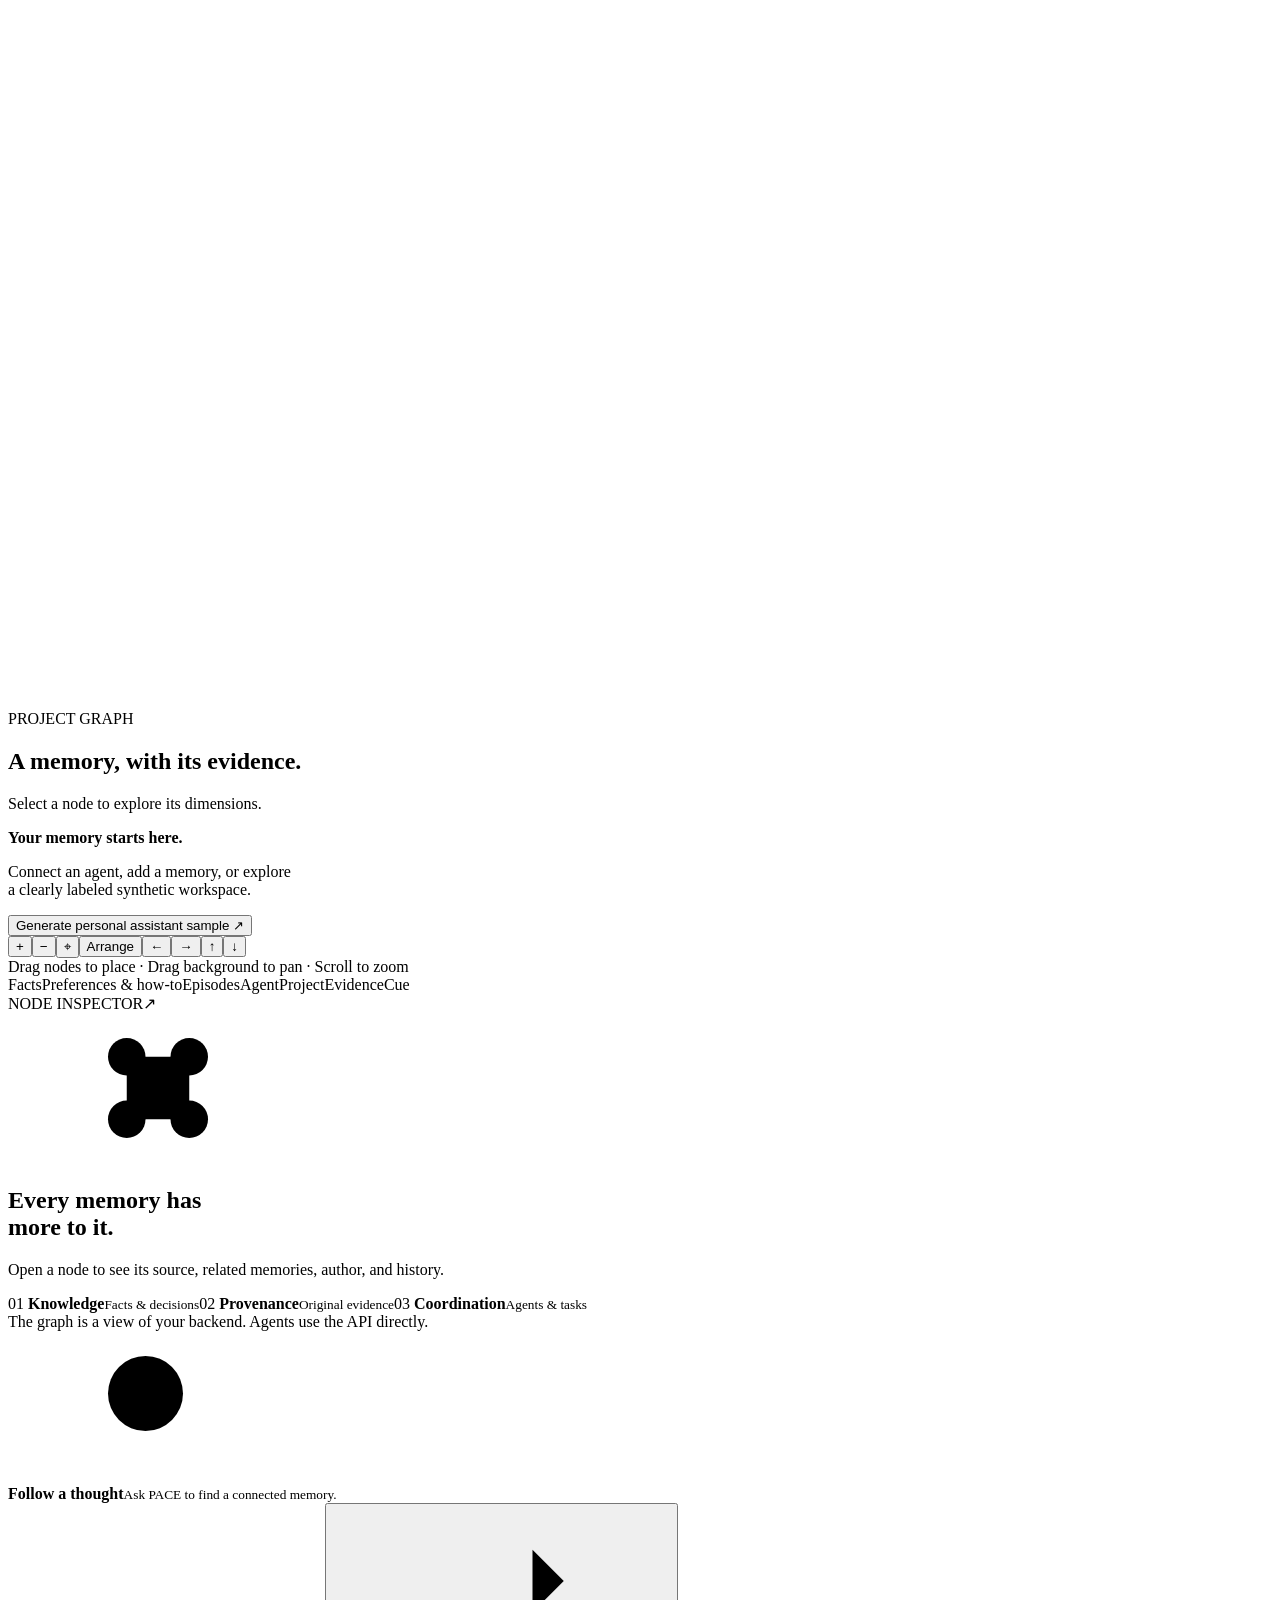
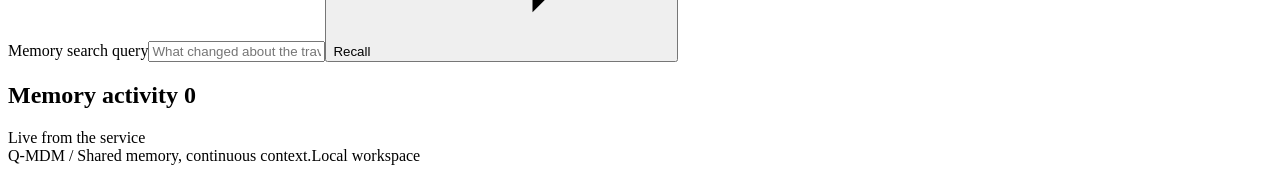
==== commit d8b01083: "Add Vercel deployment and document public demo" ====
--- a/mnemograph/web/index.html
+++ b/mnemograph/web/index.html
@@ -36,7 +36,7 @@
     <div class="dataset-toolbar panel"><div><label for="dataset">Memory space</label><select id="dataset"><option value="personal-assistant">Personal assistant · synthetic</option><option value="camera-lab">Camera lab · synthetic</option><option value="team-planning">Team planning · synthetic</option><option value="">All accessible memories</option></select></div><p id="dataset-note">A synthetic assistant conversation. No ChatGPT account is connected.</p><div class="dataset-actions"><button class="secondary" id="generate-data">Generate sample data</button><button class="secondary" id="evolve-data">Simulate change of plan</button></div></div>
     <section id="page-graph" class="page">
       <div class="graph-layout"><div class="graph-panel panel"><div class="panel-toolbar"><div class="view-tabs"><button class="selected" id="all-view">All memories</button><button id="focus-view">Node dimensions</button><button id="list-view" aria-pressed="false">List</button><button id="space-2d" class="selected" aria-pressed="true" title="Read the graph on a flat map">2D map</button><button id="space-3d" aria-pressed="false" title="Orbit the same graph in depth">3D explore</button></div><div class="graph-options"><label class="sr-only" for="facet">Graph dimension</label><select id="facet"><option value="all">All dimensions</option><option value="semantic">Semantic</option><option value="temporal">Temporal</option><option value="provenance">Provenance</option><option value="collaboration">Collaboration</option></select><label class="sr-only" for="relation-filter">Connection type</label><select id="relation-filter" title="Filter visible connection types"><option value="all">All connections</option><option value="evidence">Evidence paths</option><option value="context">Memory context</option><option value="ownership">Agents &amp; tasks</option><option value="history">History &amp; change</option><option value="conflict">Conflicts</option></select><button class="icon-button" id="pause" aria-label="Pause graph animation" title="Pause graph animation">Ⅱ</button></div></div>
-        <div class="graph-breadcrumb"><button id="graph-back" class="text-button" disabled>← Back</button><span id="graph-path">All memories</span><span id="graph-change" role="status">Waiting for graph</span></div><p class="graph-instructions" id="graph-instructions"><b>How to read it:</b> Select a memory to open its evidence and dimensions. Click an arrow to read its meaning, or filter connections by type.</p><div id="relation-detail" class="relation-detail" hidden aria-live="polite"></div><div class="graph-canvas" id="graph-canvas"><svg id="graph" role="group" aria-label="Interactive memory graph. Tab to a node and press Enter to inspect it." viewBox="0 0 1200 680"><defs><marker id="edge-arrow" viewBox="0 0 10 10" refX="9" refY="5" markerWidth="7" markerHeight="7" orient="auto-start-reverse"><path d="M0,0 L10,5 L0,10 Z" fill="#82958e"/></marker></defs><g id="graph-camera"><g id="graph-edges"></g><g id="graph-nodes"></g></g></svg><div class="graph-caption"><span class="graph-live"><i class="status-dot"></i>PROJECT GRAPH</span><h2 id="graph-heading">A memory, with its evidence.</h2><p id="graph-caption-text">Select a node to explore its dimensions.</p></div><div id="empty-graph" class="empty-graph"><b>Your memory starts here.</b><p>Connect an agent, add a memory, or explore<br>a clearly labeled synthetic workspace.</p><button class="secondary" id="seed-demo">Generate personal assistant sample <span>↗</span></button></div><div id="graph-list" class="graph-list" hidden></div><div class="graph-controls"><button id="zoom-in" aria-label="Zoom in">+</button><button id="zoom-out" aria-label="Zoom out">−</button><button id="reset-graph" aria-label="Reset graph view">⌖</button><button id="arrange-graph" class="arrange-button" aria-label="Restore automatic graph arrangement">Arrange</button><button id="pan-left" aria-label="Pan left">←</button><button id="pan-right" aria-label="Pan right">→</button><button id="pan-up" aria-label="Pan up">↑</button><button id="pan-down" aria-label="Pan down">↓</button><span id="space-controls" hidden><label>Orbit<input id="orbit" type="range" min="-180" max="180" value="0" aria-label="Orbit 3D graph"></label><label>Tilt<input id="tilt" type="range" min="-65" max="65" value="-16" aria-label="Tilt 3D graph"></label></span></div><div class="graph-footnote">Drag nodes to place · Drag background to pan · Scroll to zoom</div></div>
+        <div class="graph-breadcrumb"><button id="graph-back" class="text-button" disabled>← Back</button><span id="graph-path">All memories</span><span id="graph-change" role="status">Waiting for graph</span></div><p class="graph-instructions" id="graph-instructions"><b>How to read it:</b> Select a memory to open its evidence and dimensions. Click an arrow to read its meaning, or filter connections by type.</p><div id="relation-detail" class="relation-detail" hidden aria-live="polite"></div><details class="graph-guide" id="graph-guide"><summary>Read the map in 3 steps</summary><div class="graph-guide-grid"><p><b>1 · Memory</b><span>What the agent knows or decided.</span></p><p><b>2 · Evidence</b><span>Why that memory is present. Open the source to verify it.</span></p><p><b>3 · Coordination</b><span>Which agent or task carries the work forward.</span></p></div></details><div class="depth-guide" id="depth-guide" hidden aria-live="polite"><b>3D depth</b><span>front · meaning</span><span>middle · agents &amp; tasks</span><span>back · evidence &amp; history</span></div><div class="graph-canvas" id="graph-canvas"><svg id="graph" role="group" aria-label="Interactive memory graph. Tab to a node and press Enter to inspect it." viewBox="0 0 1200 680"><defs><marker id="edge-arrow" viewBox="0 0 10 10" refX="9" refY="5" markerWidth="7" markerHeight="7" orient="auto-start-reverse"><path d="M0,0 L10,5 L0,10 Z" fill="#82958e"/></marker></defs><g id="graph-camera"><g id="graph-edges"></g><g id="graph-nodes"></g></g></svg><div class="graph-caption"><span class="graph-live"><i class="status-dot"></i>PROJECT GRAPH</span><h2 id="graph-heading">A memory, with its evidence.</h2><p id="graph-caption-text">Select a node to explore its dimensions.</p></div><div id="empty-graph" class="empty-graph"><b>Your memory starts here.</b><p>Connect an agent, add a memory, or explore<br>a clearly labeled synthetic workspace.</p><button class="secondary" id="seed-demo">Generate personal assistant sample <span>↗</span></button></div><div id="graph-list" class="graph-list" hidden></div><div class="graph-controls"><button id="zoom-in" aria-label="Zoom in">+</button><button id="zoom-out" aria-label="Zoom out">−</button><button id="reset-graph" aria-label="Reset graph view">⌖</button><button id="arrange-graph" class="arrange-button" aria-label="Restore automatic graph arrangement">Arrange</button><button id="pan-left" aria-label="Pan left">←</button><button id="pan-right" aria-label="Pan right">→</button><button id="pan-up" aria-label="Pan up">↑</button><button id="pan-down" aria-label="Pan down">↓</button><span id="space-controls" hidden><label>Orbit<input id="orbit" type="range" min="-180" max="180" value="0" aria-label="Orbit 3D graph"></label><label>Tilt<input id="tilt" type="range" min="-65" max="65" value="-16" aria-label="Tilt 3D graph"></label></span></div><div class="graph-footnote">Drag nodes to place · Drag background to pan · Scroll to zoom</div></div>
         <div class="legend"><span class="legend-group" title="decision · fact · resource · hypothesis · insight"><span class="cluster"><i class="dot decision"></i><i class="dot fact"></i><i class="dot resource"></i><i class="dot hypothesis"></i><i class="dot insight"></i></span>Facts</span><span class="legend-group" title="core · procedure"><span class="cluster"><i class="dot core"></i><i class="dot procedure"></i></span>Preferences &amp; how-to</span><span class="legend-group" title="episode"><span class="cluster"><i class="dot episode"></i></span>Episodes</span><span><i class="dot agent"></i>Agent</span><span><i class="dot project"></i>Project</span><span><i class="dot source"></i>Evidence</span><span><i class="dot cue"></i>Cue</span></div>
       </div><aside class="inspector panel" aria-label="Memory inspector"><div class="inspector-header"><span class="tiny-label">NODE INSPECTOR</span><span>↗</span></div><div id="inspector-content"><div class="inspector-orb"><svg><use href="#i-graph"/></svg></div><h2>Every memory has<br>more to it.</h2><p>Open a node to see its source, related memories, author, and history.</p><div class="dimension-preview"><span>01 <b>Knowledge</b><small>Facts & decisions</small></span><span>02 <b>Provenance</b><small>Original evidence</small></span><span>03 <b>Coordination</b><small>Agents & tasks</small></span></div><div class="quiet-note">The graph is a view of your backend. Agents use the API directly.</div></div></aside></div>
       <div class="recall-bar panel"><div class="recall-heading"><span class="mini-icon"><svg><use href="#i-search"/></svg></span><div><b>Follow a thought</b><small>Ask PACE to find a connected memory.</small></div></div><form id="recall-form"><label for="recall-query" class="sr-only">Memory search query</label><input id="recall-query" required maxlength="2000" placeholder="What changed about the travel plan?"><button class="primary" type="submit">Recall<svg><use href="#i-arrow"/></svg></button></form></div><div id="recall-result" class="recall-results" aria-live="polite" hidden></div>
